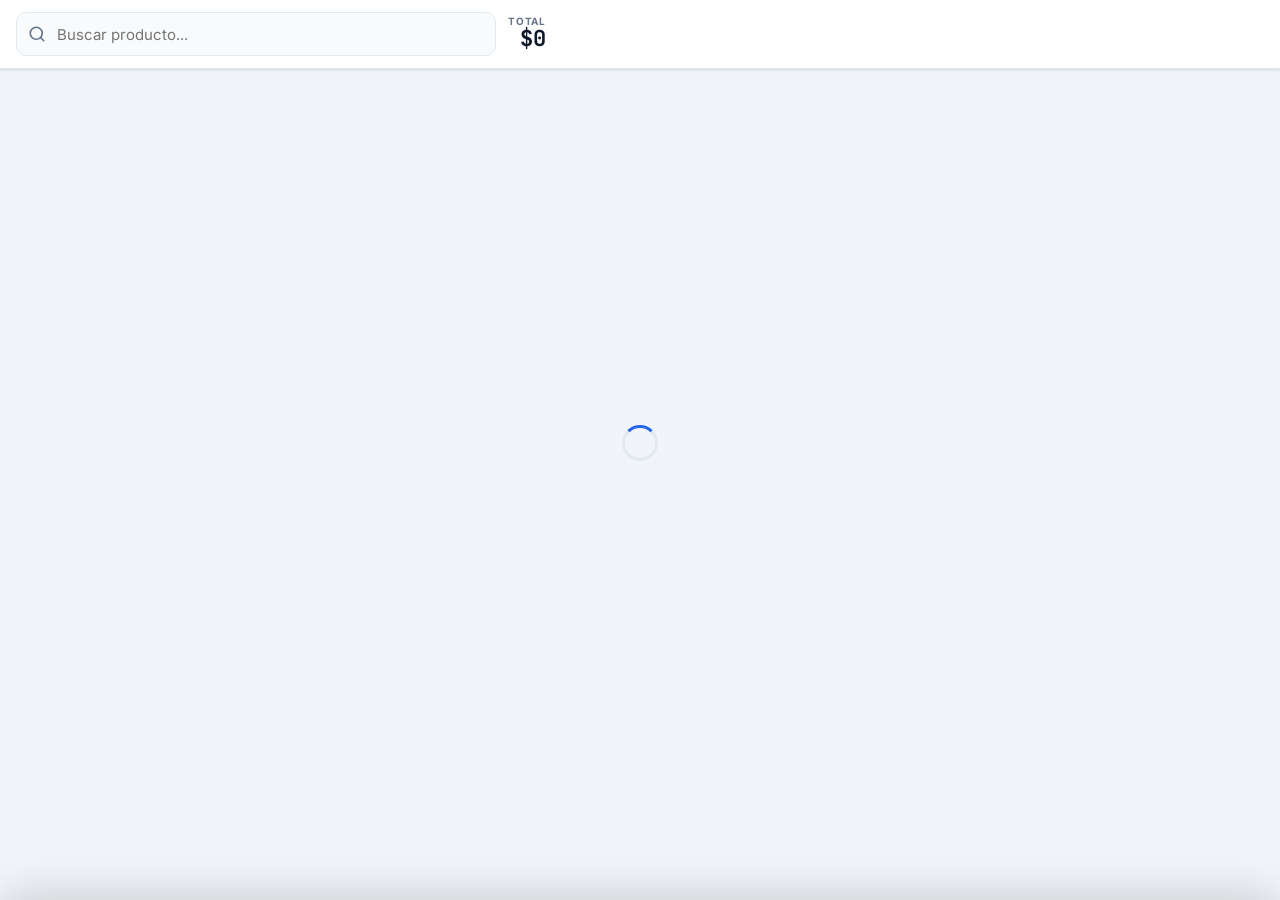
==== pos-pwa.html @ 9a3a6abf "Update pos-pwa.html" ====
<!DOCTYPE html>
<html lang="es">
<head>
<meta charset="UTF-8">
<meta name="viewport" content="width=device-width, initial-scale=1, maximum-scale=1, user-scalable=no">
<meta name="theme-color" content="#1d4ed8">
<meta name="mobile-web-app-capable" content="yes">
<meta name="apple-mobile-web-app-capable" content="yes">
<meta name="apple-mobile-web-app-status-bar-style" content="default">
<title>POS</title>
<link rel="preconnect" href="https://fonts.googleapis.com">
<link rel="preconnect" href="https://fonts.gstatic.com" crossorigin>
<link href="https://fonts.googleapis.com/css2?family=Inter:wght@400;500;600;700;800&family=JetBrains+Mono:wght@400;500;700&display=swap" rel="stylesheet">
<style>
/* ===== RESET & BASE ===== */
*, *::before, *::after { box-sizing: border-box; margin: 0; padding: 0; }

:root {
  --bg:        #f1f5f9;
  --surface:   #ffffff;
  --border:    #e2e8f0;
  --primary:   #2563eb;
  --primary-fg:#ffffff;
  --muted:     #f8fafc;
  --muted-fg:  #64748b;
  --fg:        #0f172a;
  --green:     #10b981;
  --blue:      #3b82f6;
  --purple:    #8b5cf6;
  --red:       #ef4444;
  --radius:    12px;
  --shadow-sm: 0 1px 3px rgba(0,0,0,0.08), 0 1px 2px rgba(0,0,0,0.06);
  --shadow-md: 0 4px 6px rgba(0,0,0,0.07), 0 2px 4px rgba(0,0,0,0.06);
  --shadow-lg: 0 10px 25px rgba(0,0,0,0.1), 0 4px 10px rgba(0,0,0,0.08);
  --shadow-xl: 0 20px 40px rgba(0,0,0,0.15);
}

html, body {
  height: 100%;
  overflow: hidden;
  overscroll-behavior: none;
  -webkit-tap-highlight-color: transparent;
  user-select: none;
}

body {
  font-family: 'Inter', system-ui, sans-serif;
  background: var(--bg);
  color: var(--fg);
  display: flex;
  flex-direction: column;
}

/* ===== HEADER ===== */
.header {
  flex-shrink: 0;
  background: var(--surface);
  border-bottom: 1px solid var(--border);
  padding: 12px 16px;
  display: flex;
  align-items: center;
  gap: 12px;
  box-shadow: var(--shadow-sm);
  z-index: 10;
}

.search-wrap {
  flex: 1;
  position: relative;
  max-width: 480px;
}

.search-wrap svg {
  position: absolute;
  left: 12px;
  top: 50%;
  transform: translateY(-50%);
  color: var(--muted-fg);
  pointer-events: none;
}

#search {
  width: 100%;
  height: 44px;
  padding: 0 40px 0 40px;
  border: 1.5px solid var(--border);
  border-radius: 10px;
  font-size: 15px;
  font-family: inherit;
  background: var(--muted);
  color: var(--fg);
  outline: none;
  transition: border-color 0.15s, box-shadow 0.15s;
}

#search:focus {
  border-color: var(--primary);
  box-shadow: 0 0 0 3px rgba(37,99,235,0.12);
  background: var(--surface);
}

#search-clear {
  position: absolute;
  right: 10px;
  top: 50%;
  transform: translateY(-50%);
  background: none;
  border: none;
  cursor: pointer;
  color: var(--muted-fg);
  display: none;
  padding: 4px;
  border-radius: 6px;
  line-height: 0;
}

#search-clear:hover { color: var(--fg); background: var(--border); }

.total-box {
  flex-shrink: 0;
  display: flex;
  flex-direction: column;
  align-items: flex-end;
}

.total-label {
  font-size: 10px;
  font-weight: 700;
  letter-spacing: 0.08em;
  text-transform: uppercase;
  color: var(--muted-fg);
  line-height: 1;
}

.total-amount {
  font-family: 'JetBrains Mono', monospace;
  font-size: 22px;
  font-weight: 700;
  color: var(--fg);
  line-height: 1.2;
  transition: transform 0.12s ease, color 0.2s;
}

.total-amount.active { color: var(--primary); }

.total-amount.bump {
  animation: bump 0.2s ease;
}

@keyframes bump {
  0%   { transform: scale(1); }
  40%  { transform: scale(1.18); }
  100% { transform: scale(1); }
}

/* ===== MAIN GRID ===== */
.main {
  flex: 1;
  overflow-y: auto;
  -webkit-overflow-scrolling: touch;
  padding: 16px;
  padding-bottom: 100px;
}

.grid {
  display: grid;
  grid-template-columns: repeat(2, 1fr);
  gap: 10px;
}

@media (min-width: 480px)  { .grid { grid-template-columns: repeat(3, 1fr); } }
@media (min-width: 720px)  { .grid { grid-template-columns: repeat(4, 1fr); } }
@media (min-width: 1024px) { .grid { grid-template-columns: repeat(5, 1fr); } }

/* ===== PRODUCT CARD ===== */
.card {
  background: var(--surface);
  border: 1.5px solid var(--border);
  border-radius: var(--radius);
  padding: 12px;
  cursor: pointer;
  display: flex;
  flex-direction: column;
  gap: 8px;
  position: relative;
  overflow: hidden;
  box-shadow: var(--shadow-sm);
  transition: transform 0.1s, box-shadow 0.1s, border-color 0.1s;
  -webkit-tap-highlight-color: transparent;
}

.card:active { transform: scale(0.97); box-shadow: none; }

.card.in-cart { border-color: var(--primary); }

.card-qty {
  position: absolute;
  top: 8px;
  right: 8px;
  background: var(--primary);
  color: var(--primary-fg);
  font-size: 11px;
  font-weight: 700;
  width: 22px;
  height: 22px;
  border-radius: 50%;
  display: flex;
  align-items: center;
  justify-content: center;
  box-shadow: var(--shadow-sm);
}

.card-name {
  font-size: 13px;
  font-weight: 600;
  line-height: 1.35;
  min-height: 2.7em;
  display: -webkit-box;
  -webkit-line-clamp: 2;
  -webkit-box-orient: vertical;
  overflow: hidden;
  color: var(--fg);
}

.card-bottom {
  display: flex;
  align-items: center;
  justify-content: space-between;
  margin-top: auto;
}

.card-price {
  font-family: 'JetBrains Mono', monospace;
  font-size: 14px;
  font-weight: 700;
  color: var(--primary);
}

.card-btn {
  width: 30px;
  height: 30px;
  border-radius: 50%;
  border: none;
  background: var(--muted);
  color: var(--muted-fg);
  display: flex;
  align-items: center;
  justify-content: center;
  pointer-events: none;
  flex-shrink: 0;
}

/* ===== LOADING / EMPTY STATE ===== */
.state-center {
  height: 100%;
  min-height: 200px;
  display: flex;
  flex-direction: column;
  align-items: center;
  justify-content: center;
  gap: 12px;
  color: var(--muted-fg);
}

.spinner {
  width: 36px;
  height: 36px;
  border: 3px solid var(--border);
  border-top-color: var(--primary);
  border-radius: 50%;
  animation: spin 0.7s linear infinite;
}

@keyframes spin { to { transform: rotate(360deg); } }

/* ===== FLOATING CART BUTTON ===== */
.fab {
  position: fixed;
  bottom: 24px;
  right: 20px;
  z-index: 20;
  display: flex;
  align-items: center;
  gap: 8px;
  padding: 0 20px;
  height: 56px;
  background: var(--primary);
  color: var(--primary-fg);
  border: none;
  border-radius: 28px;
  font-size: 15px;
  font-weight: 700;
  font-family: inherit;
  cursor: pointer;
  box-shadow: var(--shadow-xl);
  transition: transform 0.15s, box-shadow 0.15s, opacity 0.2s;
  transform: translateY(0);
  opacity: 1;
}

.fab:active { transform: scale(0.96); }

.fab.hidden {
  transform: translateY(120%);
  opacity: 0;
  pointer-events: none;
}

.fab-badge {
  background: var(--primary-fg);
  color: var(--primary);
  font-size: 12px;
  font-weight: 800;
  padding: 2px 7px;
  border-radius: 10px;
  line-height: 1.4;
}

/* ===== DRAWER OVERLAY ===== */
.overlay {
  position: fixed;
  inset: 0;
  background: rgba(0,0,0,0.45);
  backdrop-filter: blur(2px);
  z-index: 40;
  opacity: 0;
  pointer-events: none;
  transition: opacity 0.25s ease;
}

.overlay.open {
  opacity: 1;
  pointer-events: all;
}

/* ===== DRAWER ===== */
.drawer {
  position: fixed;
  bottom: 0;
  left: 0;
  right: 0;
  z-index: 50;
  background: var(--surface);
  border-radius: 24px 24px 0 0;
  box-shadow: 0 -8px 40px rgba(0,0,0,0.15);
  display: flex;
  flex-direction: column;
  max-height: 92dvh;
  transform: translateY(100%);
  transition: transform 0.28s cubic-bezier(0.32, 0.72, 0, 1);
  will-change: transform;
}

.drawer.open {
  transform: translateY(0);
}

.drawer-handle-area {
  flex-shrink: 0;
  padding: 12px 16px 0;
  touch-action: none;
  cursor: grab;
}

.drawer-handle {
  width: 40px;
  height: 5px;
  background: var(--border);
  border-radius: 3px;
  margin: 0 auto 12px;
}

.drawer-head {
  display: flex;
  align-items: center;
  justify-content: space-between;
  padding: 0 16px 12px;
  border-bottom: 1px solid var(--border);
}

.drawer-title { font-size: 20px; font-weight: 800; }

.icon-btn {
  width: 36px;
  height: 36px;
  border-radius: 50%;
  border: none;
  background: var(--muted);
  color: var(--muted-fg);
  cursor: pointer;
  display: flex;
  align-items: center;
  justify-content: center;
  transition: background 0.15s, color 0.15s;
}

.icon-btn:hover { background: var(--border); color: var(--fg); }
.icon-btn.danger:hover { background: #fee2e2; color: var(--red); }

/* ===== CART ITEMS ===== */
.drawer-items {
  flex: 1;
  overflow-y: auto;
  -webkit-overflow-scrolling: touch;
  padding: 8px 16px;
}

.empty-cart {
  height: 160px;
  display: flex;
  flex-direction: column;
  align-items: center;
  justify-content: center;
  gap: 10px;
  color: var(--muted-fg);
}

.cart-item {
  display: flex;
  align-items: center;
  gap: 10px;
  padding: 10px 12px;
  background: var(--muted);
  border-radius: 10px;
  margin-bottom: 6px;
}

.ci-info { flex: 1; min-width: 0; }

.ci-name {
  font-size: 13px;
  font-weight: 600;
  white-space: nowrap;
  overflow: hidden;
  text-overflow: ellipsis;
}

.ci-unit {
  font-size: 12px;
  color: var(--muted-fg);
  font-family: 'JetBrains Mono', monospace;
}

.qty-ctrl {
  display: flex;
  align-items: center;
  gap: 2px;
  background: var(--surface);
  border: 1px solid var(--border);
  border-radius: 8px;
  padding: 3px;
}

.qty-btn {
  width: 28px;
  height: 28px;
  border-radius: 6px;
  border: none;
  background: none;
  color: var(--fg);
  cursor: pointer;
  display: flex;
  align-items: center;
  justify-content: center;
  font-size: 14px;
  transition: background 0.1s;
}

.qty-btn:active { background: var(--border); }

.qty-val {
  width: 28px;
  text-align: center;
  font-family: 'JetBrains Mono', monospace;
  font-weight: 700;
  font-size: 14px;
}

.ci-total {
  width: 72px;
  text-align: right;
  font-family: 'JetBrains Mono', monospace;
  font-size: 13px;
  font-weight: 700;
  color: var(--fg);
  flex-shrink: 0;
}

.ci-remove {
  width: 32px;
  height: 32px;
  border-radius: 8px;
  border: none;
  background: none;
  color: var(--muted-fg);
  cursor: pointer;
  display: flex;
  align-items: center;
  justify-content: center;
  transition: color 0.1s, background 0.1s;
  flex-shrink: 0;
}

.ci-remove:hover { color: var(--red); background: #fee2e2; }

/* ===== DRAWER FOOTER ===== */
.drawer-footer {
  flex-shrink: 0;
  border-top: 1px solid var(--border);
  padding: 14px 16px;
  background: var(--muted);
  display: flex;
  flex-direction: column;
  gap: 10px;
}

.discount-row {
  display: flex;
  gap: 8px;
}

.discount-row input {
  height: 40px;
  border: 1.5px solid var(--border);
  border-radius: 8px;
  font-family: inherit;
  font-size: 14px;
  padding: 0 10px;
  background: var(--surface);
  color: var(--fg);
  outline: none;
  transition: border-color 0.15s, box-shadow 0.15s;
  min-width: 0;
}

.discount-row input:focus {
  border-color: var(--primary);
  box-shadow: 0 0 0 3px rgba(37,99,235,0.1);
}

#discount { width: 90px; flex-shrink: 0; }
#discountDesc { flex: 1; }

.totals {
  display: flex;
  flex-direction: column;
  gap: 3px;
  padding: 10px 12px;
  background: var(--surface);
  border-radius: 10px;
  border: 1px solid var(--border);
}

.totals-row {
  display: flex;
  justify-content: space-between;
  align-items: center;
  font-size: 13px;
  color: var(--muted-fg);
}

.totals-row span:last-child {
  font-family: 'JetBrains Mono', monospace;
  font-weight: 500;
}

.totals-row.discount { color: var(--red); font-weight: 500; }

.totals-row.total-final {
  font-size: 20px;
  font-weight: 800;
  color: var(--fg);
  padding-top: 8px;
  margin-top: 4px;
  border-top: 1.5px solid var(--border);
}

.totals-row.total-final span:last-child {
  font-family: 'JetBrains Mono', monospace;
  font-weight: 800;
}

.pay-row {
  display: grid;
  grid-template-columns: repeat(3, 1fr);
  gap: 7px;
}

.pay-btn {
  height: 50px;
  border: none;
  border-radius: 10px;
  color: white;
  font-size: 14px;
  font-weight: 700;
  font-family: inherit;
  cursor: pointer;
  transition: filter 0.15s, transform 0.1s, opacity 0.2s;
}

.pay-btn:active { transform: scale(0.97); }
.pay-btn:disabled { opacity: 0.45; cursor: not-allowed; }
.pay-btn:not(:disabled):hover { filter: brightness(1.08); }

.pay-btn.cash   { background: var(--green); }
.pay-btn.debit  { background: var(--blue); }
.pay-btn.credit { background: var(--purple); }

.clear-btn {
  width: 100%;
  height: 40px;
  border: none;
  border-radius: 8px;
  background: none;
  color: var(--red);
  font-size: 14px;
  font-weight: 600;
  font-family: inherit;
  cursor: pointer;
  transition: background 0.15s;
}

.clear-btn:hover { background: #fee2e2; }
.clear-btn:disabled { opacity: 0.4; cursor: not-allowed; }

/* ===== PAYMENT LOADER ===== */
.pay-loader {
  position: fixed;
  inset: 0;
  background: rgba(255,255,255,0.82);
  backdrop-filter: blur(4px);
  z-index: 100;
  display: flex;
  flex-direction: column;
  align-items: center;
  justify-content: center;
  gap: 14px;
}

.pay-loader.hidden { display: none; }

.pay-loader p {
  font-size: 16px;
  font-weight: 600;
  color: var(--fg);
  animation: pulse 1.2s ease-in-out infinite;
}

@keyframes pulse { 0%,100% { opacity: 1; } 50% { opacity: 0.5; } }

/* ===== TOAST ===== */
.toast-wrap {
  position: fixed;
  top: 72px;
  left: 50%;
  transform: translateX(-50%);
  z-index: 200;
  display: flex;
  flex-direction: column;
  gap: 6px;
  pointer-events: none;
  min-width: 260px;
  max-width: 90vw;
}

.toast {
  padding: 12px 16px;
  border-radius: 10px;
  font-size: 14px;
  font-weight: 500;
  color: white;
  box-shadow: var(--shadow-lg);
  animation: toastIn 0.2s ease;
  text-align: center;
}

.toast.success { background: #10b981; }
.toast.error   { background: #ef4444; }

@keyframes toastIn {
  from { opacity: 0; transform: translateY(-8px); }
  to   { opacity: 1; transform: translateY(0); }
}

/* ===== SCROLLBAR ===== */
::-webkit-scrollbar { width: 4px; }
::-webkit-scrollbar-track { background: transparent; }
::-webkit-scrollbar-thumb { background: var(--border); border-radius: 4px; }
</style>
</head>
<body>

<!-- Payment loader -->
<div class="pay-loader hidden" id="payLoader">
  <div class="spinner"></div>
  <p>Procesando pago...</p>
</div>

<!-- Toasts -->
<div class="toast-wrap" id="toastWrap"></div>

<!-- Header -->
<header class="header">
  <div class="search-wrap">
    <svg xmlns="http://www.w3.org/2000/svg" width="18" height="18" viewBox="0 0 24 24" fill="none" stroke="currentColor" stroke-width="2.2" stroke-linecap="round" stroke-linejoin="round"><circle cx="11" cy="11" r="8"/><path d="m21 21-4.3-4.3"/></svg>
    <input type="text" id="search" placeholder="Buscar producto..." oninput="handleSearch()" autocomplete="off">
    <button class="icon-btn" id="search-clear" onclick="clearSearch()" style="background:none;border:none;width:30px;height:30px;border-radius:6px;">
      <svg xmlns="http://www.w3.org/2000/svg" width="16" height="16" viewBox="0 0 24 24" fill="none" stroke="currentColor" stroke-width="2.5" stroke-linecap="round" stroke-linejoin="round"><path d="M18 6 6 18"/><path d="m6 6 12 12"/></svg>
    </button>
  </div>
  <div class="total-box">
    <span class="total-label">Total</span>
    <div class="total-amount" id="totalAmount">$0</div>
  </div>
</header>

<!-- Product grid -->
<main class="main">
  <div id="stateCenter" class="state-center">
    <div class="spinner"></div>
  </div>
  <div class="grid" id="grid"></div>
</main>

<!-- FAB -->
<button class="fab hidden" id="fab" onclick="openDrawer()">
  <svg xmlns="http://www.w3.org/2000/svg" width="22" height="22" viewBox="0 0 24 24" fill="none" stroke="currentColor" stroke-width="2.2" stroke-linecap="round" stroke-linejoin="round"><circle cx="8" cy="21" r="1"/><circle cx="19" cy="21" r="1"/><path d="M2.05 2.05h2l2.66 12.42a2 2 0 0 0 2 1.58h9.78a2 2 0 0 0 1.95-1.57l1.65-7.43H5.12"/></svg>
  Ver Carrito
  <span class="fab-badge" id="fabBadge">0</span>
</button>

<!-- Overlay -->
<div class="overlay" id="overlay" onclick="closeDrawer()"></div>

<!-- Drawer -->
<div class="drawer" id="drawer">
  <div class="drawer-handle-area" id="drawerHandle">
    <div class="drawer-handle"></div>
  </div>
  <div class="drawer-head">
    <span class="drawer-title">Carrito</span>
    <button class="icon-btn" onclick="closeDrawer()">
      <svg xmlns="http://www.w3.org/2000/svg" width="18" height="18" viewBox="0 0 24 24" fill="none" stroke="currentColor" stroke-width="2.5" stroke-linecap="round" stroke-linejoin="round"><path d="M18 6 6 18"/><path d="m6 6 12 12"/></svg>
    </button>
  </div>

  <div class="drawer-items" id="drawerItems">
    <div class="empty-cart">
      <svg xmlns="http://www.w3.org/2000/svg" width="48" height="48" viewBox="0 0 24 24" fill="none" stroke="currentColor" stroke-width="1.5" stroke-linecap="round" stroke-linejoin="round"><circle cx="8" cy="21" r="1"/><circle cx="19" cy="21" r="1"/><path d="M2.05 2.05h2l2.66 12.42a2 2 0 0 0 2 1.58h9.78a2 2 0 0 0 1.95-1.57l1.65-7.43H5.12"/></svg>
      <p>El carrito está vacío</p>
    </div>
  </div>

  <div class="drawer-footer">
    <div class="discount-row">
      <input type="number" id="discount" placeholder="Desc. %" min="0" max="100" oninput="updateDrawerTotal()">
      <input type="text" id="discountDesc" placeholder="Motivo del descuento">
    </div>

    <div class="totals" id="totalsBox">
      <div class="totals-row" id="subtotalRow">
        <span>Subtotal</span>
        <span id="subtotalVal">$0</span>
      </div>
      <div class="totals-row discount" id="discountRow" style="display:none">
        <span id="discountLabel">Descuento (0%)</span>
        <span id="discountVal">-$0</span>
      </div>
      <div class="totals-row total-final">
        <span>Total</span>
        <span id="cartTotal">$0</span>
      </div>
    </div>

    <div class="pay-row">
      <button class="pay-btn cash"   onclick="pagar('efectivo')" id="btnEfectivo" disabled>Efectivo</button>
      <button class="pay-btn debit"  onclick="pagar('debito')"   id="btnDebito"   disabled>Débito</button>
      <button class="pay-btn credit" onclick="pagar('credito')"  id="btnCredito"  disabled>Crédito</button>
    </div>

    <button class="clear-btn" id="clearBtn" onclick="clearCart()" disabled>Vaciar carrito</button>
  </div>
</div>

<script>
const API = "https://script.google.com/macros/s/AKfycbwvSHYSnp-NPtcg5NH0y-mNKL5v2ul40txzW-p_gPF9vdzkkCUG19Cf2FwR0PMnBQRU2w/exec";
            //"https://script.google.com/macros/s/AKfycbwj0kMoWuN4YWIzxlCbec-hg28R_BblAqXTpyJ8xbLaeBscHMre4de3cP5eQ5sOB2H-5w/exec";
            //"https://script.google.com/macros/s/AKfycbzdFU_ltm0LyBSekpx4OYoiZgAsUsGpFH2lfik6e0Ob5o5ajmJFvNSAm57Ys82jbsICAQ/exec";

let productos = [];
let carrito = [];
let drawerOpen = false;
let currentDiscount = 0;

/* ========== UTILS ========== */
function fmt(n) {
  return "$" + Math.round(n).toLocaleString("es-UY");
}

function showToast(msg, type = "success") {
  const wrap = document.getElementById("toastWrap");
  const t = document.createElement("div");
  t.className = "toast " + type;
  t.textContent = msg;
  wrap.appendChild(t);
  setTimeout(() => t.remove(), 3000);
}

/* ========== PRODUCTOS ========== */
async function cargarProductos() {
  const cache = localStorage.getItem("productos");
  const localTs = localStorage.getItem("productos_timestamp");

  if (cache) {
    productos = JSON.parse(cache);
    renderProductos();
  }

  try {
    const tsData = await fetch(API + "?action=timestamp").then(r => r.json());
    const serverTs = String(tsData.timestamp);

    if (!localTs || localTs !== serverTs) {
      const data = await fetch(API + "?action=productos").then(r => r.json());
      productos = list.sort((a, b) => a.nombre.localeCompare(b.nombre, "es"));
      renderProductos();
      localStorage.setItem("productos", JSON.stringify(productos));
      localStorage.setItem("productos_timestamp", serverTs);
    }
  } catch {
    if (!cache) {
      document.getElementById("stateCenter").innerHTML =
        '<svg xmlns="http://www.w3.org/2000/svg" width="40" height="40" viewBox="0 0 24 24" fill="none" stroke="currentColor" stroke-width="1.5" stroke-linecap="round" stroke-linejoin="round"><circle cx="12" cy="12" r="10"/><path d="M12 8v4"/><path d="M12 16h.01"/></svg><p style="font-size:15px">Sin conexión. Sin productos en caché.</p>';
    }
  }
}

function renderProductos(lista = productos) {
  const stateEl = document.getElementById("stateCenter");
  const grid = document.getElementById("grid");

  if (lista.length === 0 && productos.length > 0) {
    stateEl.style.display = "flex";
    stateEl.innerHTML =
      '<svg xmlns="http://www.w3.org/2000/svg" width="36" height="36" viewBox="0 0 24 24" fill="none" stroke="currentColor" stroke-width="1.5" stroke-linecap="round" stroke-linejoin="round"><circle cx="11" cy="11" r="8"/><path d="m21 21-4.3-4.3"/></svg><p>No se encontraron productos</p>';
    grid.innerHTML = "";
    return;
  }

  if (lista.length > 0) stateEl.style.display = "none";

  grid.innerHTML = "";
  lista.forEach(p => {
    const qty = (carrito.find(i => i.id === p.id) || {}).cantidad || 0;
    const div = document.createElement("div");
    div.className = "card" + (qty > 0 ? " in-cart" : "");
    div.onclick = () => addToCart(p);
    div.innerHTML = `
      ${qty > 0 ? `<div class="card-qty">${qty}</div>` : ""}
      <div class="card-name">${p.nombre}</div>
      <div class="card-bottom">
        <span class="card-price">${fmt(p.precio)}</span>
        <div class="card-btn">
          <svg xmlns="http://www.w3.org/2000/svg" width="14" height="14" viewBox="0 0 24 24" fill="none" stroke="currentColor" stroke-width="2.5" stroke-linecap="round" stroke-linejoin="round"><path d="M5 12h14"/><path d="M12 5v14"/></svg>
        </div>
      </div>
    `;
    grid.appendChild(div);
  });
}

/* ========== CARRITO ========== */
function addToCart(prod) {
  const item = carrito.find(i => i.id === prod.id);
  if (item) item.cantidad++;
  else carrito.push({ id: prod.id, nombre: prod.nombre, precio: prod.precio, cantidad: 1 });

  saveCart();
  updateTotal();
  refreshSearch();

  if (drawerOpen) renderCartItems();
}

function changeQty(id, delta) {
  const idx = carrito.findIndex(i => i.id === id);
  if (idx === -1) return;
  carrito[idx].cantidad += delta;
  if (carrito[idx].cantidad <= 0) carrito.splice(idx, 1);
  saveCart();
  updateTotal();
  refreshSearch();
  renderCartItems();
}

function removeFromCart(id) {
  carrito = carrito.filter(i => i.id !== id);
  saveCart();
  updateTotal();
  refreshSearch();
  renderCartItems();
}

function clearCart() {
  if (!confirm("¿Vaciar todo el carrito?")) return;
  carrito = [];
  document.getElementById("discount").value = "";
  document.getElementById("discountDesc").value = "";
  currentDiscount = 0;
  saveCart();
  updateTotal();
  refreshSearch();
  renderCartItems();
  navigator.vibrate?.(30);
}

function saveCart() {
  if (carrito.length > 0) localStorage.setItem("carrito", JSON.stringify(carrito));
  else localStorage.removeItem("carrito");
}

function loadCart() {
  const d = localStorage.getItem("carrito");
  if (d) { try { carrito = JSON.parse(d); } catch {} }
  updateTotal();
}

/* ========== TOTAL HEADER ========== */
function updateTotal() {
  const subtotal = carrito.reduce((s, i) => s + i.precio * i.cantidad, 0);
  const discPct = parseFloat(document.getElementById("discount").value) || 0;
  currentDiscount = subtotal * Math.min(discPct, 100) / 100;
  const total = subtotal - currentDiscount;

  const el = document.getElementById("totalAmount");
  el.textContent = fmt(total);
  el.classList.toggle("active", total > 0);
  el.classList.remove("bump");
  void el.offsetWidth;
  el.classList.add("bump");

  const totalItems = carrito.reduce((s, i) => s + i.cantidad, 0);
  const fab = document.getElementById("fab");
  document.getElementById("fabBadge").textContent = totalItems;
  fab.classList.toggle("hidden", totalItems === 0);

  updatePayButtons();
  updateDrawerTotal();
}

/* ========== DRAWER ========== */
function openDrawer() {
  drawerOpen = true;
  document.getElementById("drawer").classList.add("open");
  document.getElementById("overlay").classList.add("open");
  renderCartItems();
  updateDrawerTotal();
}

function closeDrawer() {
  drawerOpen = false;
  document.getElementById("drawer").classList.remove("open");
  document.getElementById("overlay").classList.remove("open");
}

function renderCartItems() {
  const cont = document.getElementById("drawerItems");
  if (carrito.length === 0) {
    cont.innerHTML = `
      <div class="empty-cart">
        <svg xmlns="http://www.w3.org/2000/svg" width="48" height="48" viewBox="0 0 24 24" fill="none" stroke="currentColor" stroke-width="1.5" stroke-linecap="round" stroke-linejoin="round"><circle cx="8" cy="21" r="1"/><circle cx="19" cy="21" r="1"/><path d="M2.05 2.05h2l2.66 12.42a2 2 0 0 0 2 1.58h9.78a2 2 0 0 0 1.95-1.57l1.65-7.43H5.12"/></svg>
        <p>El carrito está vacío</p>
      </div>`;
    return;
  }

  cont.innerHTML = "";
  carrito.forEach(item => {
    const div = document.createElement("div");
    div.className = "cart-item";
    div.innerHTML = `
      <div class="ci-info">
        <div class="ci-name">${item.nombre}</div>
        <div class="ci-unit">${fmt(item.precio)} c/u</div>
      </div>
      <div class="qty-ctrl">
        <button class="qty-btn" onclick="changeQty('${item.id}', -1)">
          <svg xmlns="http://www.w3.org/2000/svg" width="14" height="14" viewBox="0 0 24 24" fill="none" stroke="currentColor" stroke-width="2.5" stroke-linecap="round" stroke-linejoin="round"><path d="M5 12h14"/></svg>
        </button>
        <span class="qty-val">${item.cantidad}</span>
        <button class="qty-btn" onclick="changeQty('${item.id}', 1)">
          <svg xmlns="http://www.w3.org/2000/svg" width="14" height="14" viewBox="0 0 24 24" fill="none" stroke="currentColor" stroke-width="2.5" stroke-linecap="round" stroke-linejoin="round"><path d="M5 12h14"/><path d="M12 5v14"/></svg>
        </button>
      </div>
      <div class="ci-total">${fmt(item.precio * item.cantidad)}</div>
      <button class="ci-remove" onclick="removeFromCart('${item.id}')">
        <svg xmlns="http://www.w3.org/2000/svg" width="16" height="16" viewBox="0 0 24 24" fill="none" stroke="currentColor" stroke-width="2" stroke-linecap="round" stroke-linejoin="round"><path d="M3 6h18"/><path d="M19 6v14c0 1-1 2-2 2H7c-1 0-2-1-2-2V6"/><path d="M8 6V4c0-1 1-2 2-2h4c1 0 2 1 2 2v2"/></svg>
      </button>
    `;
    cont.appendChild(div);
  });
}

function updateDrawerTotal() {
  const subtotal = carrito.reduce((s, i) => s + i.precio * i.cantidad, 0);
  const discPct = parseFloat(document.getElementById("discount").value) || 0;
  const clampedPct = Math.min(Math.max(discPct, 0), 100);
  currentDiscount = subtotal * clampedPct / 100;
  const total = subtotal - currentDiscount;

  document.getElementById("subtotalVal").textContent = fmt(subtotal);
  document.getElementById("cartTotal").textContent = fmt(total);

  const discRow = document.getElementById("discountRow");
  if (currentDiscount > 0) {
    discRow.style.display = "flex";
    document.getElementById("discountLabel").textContent = `Descuento (${clampedPct}%)`;
    document.getElementById("discountVal").textContent = "-" + fmt(currentDiscount);
  } else {
    discRow.style.display = "none";
  }

  const totalEl = document.getElementById("totalAmount");
  totalEl.textContent = fmt(total);
  totalEl.classList.toggle("active", total > 0);
}

function updatePayButtons() {
  const disabled = carrito.length === 0;
  ["btnEfectivo", "btnDebito", "btnCredito", "clearBtn"].forEach(id => {
    document.getElementById(id).disabled = disabled;
  });
}

/* ========== PAGO ========== */
async function pagar(metodo) {
  if (carrito.length === 0) return;

  const desc = document.getElementById("discountDesc").value || "Sin descripción";
  const items = carrito.map(i => ({
    nombre: i.nombre,
    cantidad: i.cantidad,
    precio: i.precio,
    total: i.precio * i.cantidad
  }));

  if (currentDiscount > 0) {
    items.push({
      nombre: "Descuento - " + desc,
      cantidad: 1,
      precio: -currentDiscount,
      total: -currentDiscount
    });
  }

  const venta = { metodo, items };

  showPayLoader(true);
  setPayBtnsDisabled(true);

  try {
    //await fetch(API + "?action=venta&data=" + encodeURIComponent(JSON.stringify(venta)));
    await fetch(API, {
      method: "POST",
      body: JSON.stringify( action: "venta", venta),
      headers: {
        "Content-Type": "application/json"
      }
    });
    carrito = [];
    document.getElementById("discount").value = "";
    document.getElementById("discountDesc").value = "";
    currentDiscount = 0;
    localStorage.removeItem("carrito");
    saveCart();
    updateTotal();
    refreshSearch();
    closeDrawer();
    showToast("Pago procesado (" + metodo + ")", "success");
  } catch {
    showToast("Error al procesar el pago. Intente nuevamente.", "error");
  } finally {
    showPayLoader(false);
    setPayBtnsDisabled(false);
  }
}

function showPayLoader(show) {
  document.getElementById("payLoader").classList.toggle("hidden", !show);
}

function setPayBtnsDisabled(v) {
  ["btnEfectivo", "btnDebito", "btnCredito"].forEach(id => {
    document.getElementById(id).disabled = v;
  });
}

/* ========== BUSCADOR ========== */
function handleSearch() {
  const val = document.getElementById("search").value;
  document.getElementById("search-clear").style.display = val ? "flex" : "none";
  const txt = val.toLowerCase();
  renderProductos(productos.filter(p => p.nombre.toLowerCase().includes(txt)));
}

function clearSearch() {
  document.getElementById("search").value = "";
  document.getElementById("search-clear").style.display = "none";
  renderProductos();
}

function refreshSearch() {
  const val = document.getElementById("search").value;
  if (val) handleSearch();
  else renderProductos();
}

/* ========== DRAG TO CLOSE DRAWER ========== */
const drawer = document.getElementById("drawer");
const handle = document.getElementById("drawerHandle");
let startY = 0, dragging = false;

handle.addEventListener("touchstart", e => {
  startY = e.touches[0].clientY;
  dragging = true;
  drawer.style.transition = "none";
}, { passive: true });

window.addEventListener("touchmove", e => {
  if (!dragging) return;
  const delta = e.touches[0].clientY - startY;
  if (delta > 0) drawer.style.transform = `translateY(${delta}px)`;
}, { passive: true });

window.addEventListener("touchend", e => {
  if (!dragging) return;
  dragging = false;
  drawer.style.transition = "";
  const delta = e.changedTouches[0].clientY - startY;
  if (delta > 100) closeDrawer();
  else drawer.style.transform = "";
});

/* ========== LIFECYCLE ========== */
window.addEventListener("beforeunload", e => {
  if (carrito.length > 0) {
    e.preventDefault();
    e.returnValue = "Tenés una venta en curso.";
  }
});

window.addEventListener("offline", () => showToast("Sin conexión — modo offline activo", "error"));
window.addEventListener("online",  () => showToast("Conexión restaurada", "success"));

if ("serviceWorker" in navigator) {
  navigator.serviceWorker.register("sw.js").catch(() => {});
}

cargarProductos();
loadCart();
</script>
</body>
</html>
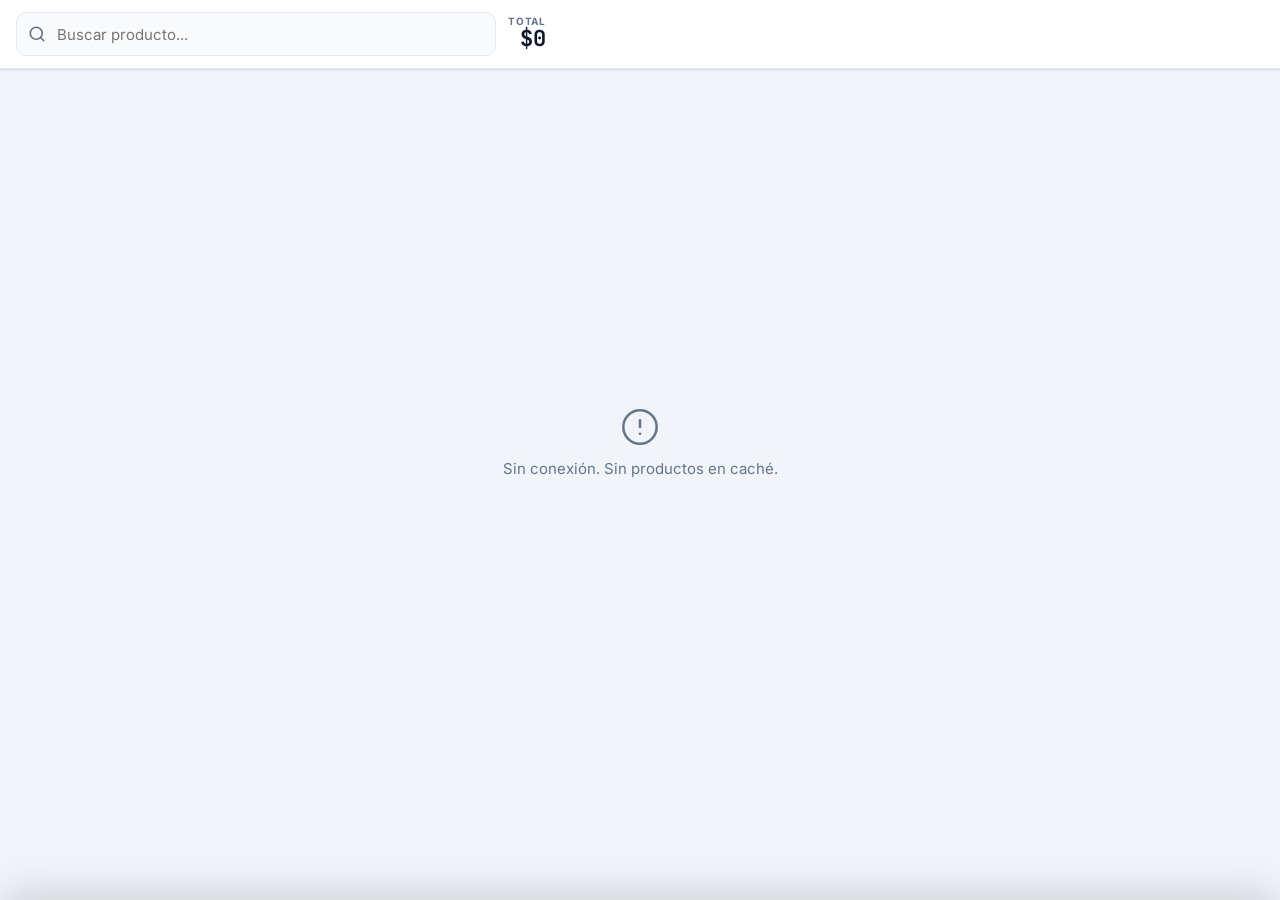
==== commit ae9dd393: "Update pos-pwa.html" ====
--- a/pos-pwa.html
+++ b/pos-pwa.html
@@ -1062,7 +1062,7 @@
     //await fetch(API + "?action=venta&data=" + encodeURIComponent(JSON.stringify(venta)));
     await fetch(API, {
       method: "POST",
-      body: JSON.stringify( action: "venta", venta),
+      body: JSON.stringify( { action: "venta", venta } ),
       headers: {
         "Content-Type": "application/json"
       }
